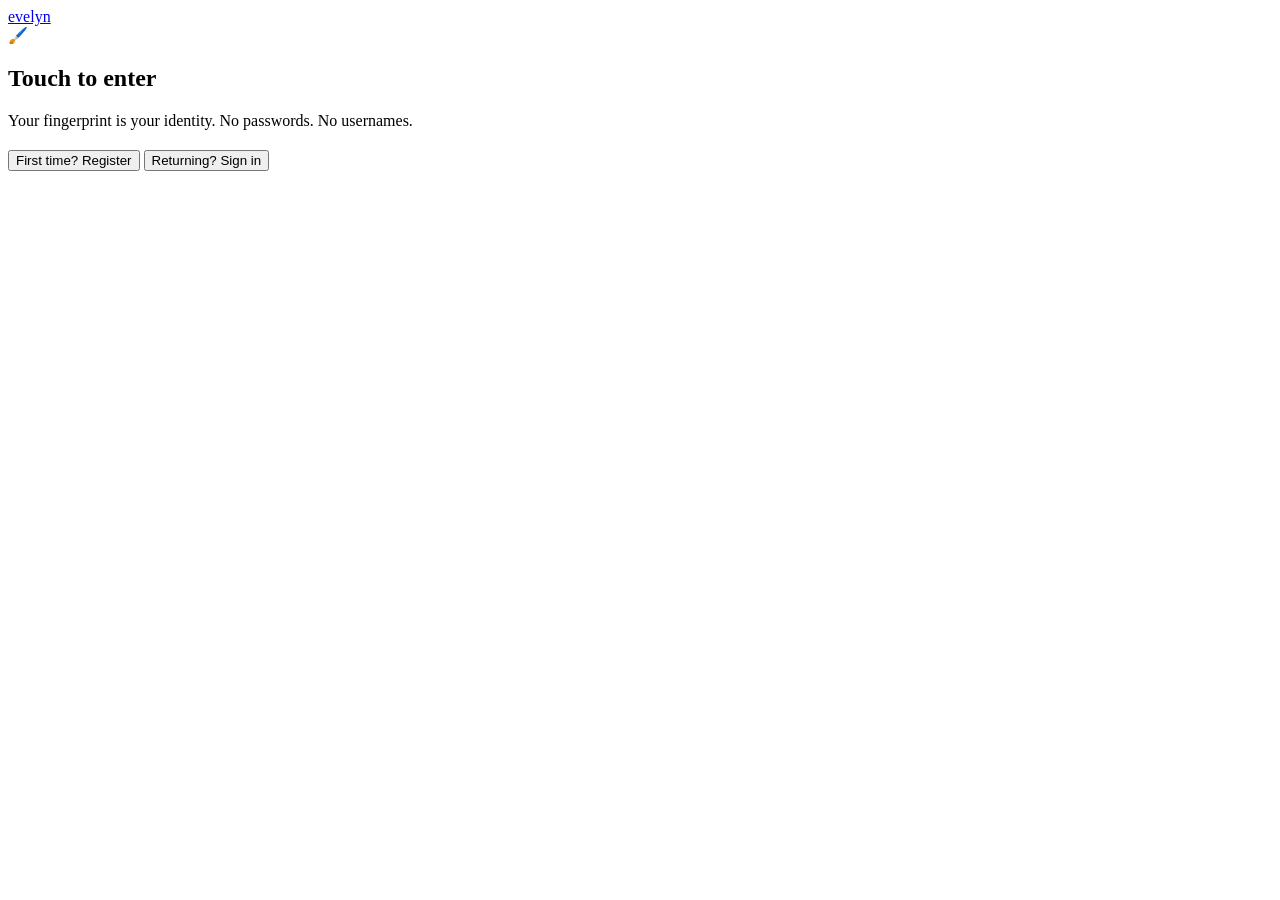
==== app/templates/connect.html @ b3d4aff1 "feat: rebuild Evelyn from scratch as AI-personalized dream game engine Replace the old submodule-bas" ====
<!DOCTYPE html>
<html lang="en">
<head>
  <meta charset="UTF-8">
  <meta name="viewport" content="width=device-width, initial-scale=1.0">
  <title>Enter the Dream - Evelyn</title>
  <link rel="stylesheet" href="/static/style.css">
  <link href="https://fonts.googleapis.com/css2?family=IBM+Plex+Mono:wght@400;600;700&family=Inter:wght@400;500;600&display=swap" rel="stylesheet">
</head>
<body>
  <div class="container">
    <div class="page-header">
      <a href="/" class="logo">evelyn</a>
    </div>

    <!-- step 1: authenticate -->
    <div id="step-auth" class="card">
      <div class="auth-section">
        <div class="fingerprint-icon">&#128396;&#65039;</div>
        <h2>Touch to enter</h2>
        <p class="description">Your fingerprint is your identity. No passwords. No usernames.</p>
        <div class="btn-row" style="justify-content: center; margin-top: 20px">
          <button id="btn-register" class="btn primary">First time? Register</button>
          <button id="btn-login" class="btn">Returning? Sign in</button>
        </div>
        <div id="auth-status" class="status" style="display: none"></div>
      </div>
    </div>

    <!-- step 2: connect your world -->
    <div id="step-connect" class="card" style="display: none">
      <h2>Feed the dream</h2>
      <p class="description">The more you share, the more vivid your dream becomes. This info stays on your device for now.</p>

      <div class="profile-section">
        <div class="field">
          <label>Your name (or a dream name)</label>
          <input type="text" id="player-name" placeholder="What should the dream call you?">
        </div>

        <div class="field">
          <label>Places that matter to you</label>
          <input type="text" id="player-places" placeholder="Cape Town, grandma's kitchen, the rooftop at night">
        </div>

        <div class="field">
          <label>Things you're into</label>
          <input type="text" id="player-interests" placeholder="horror films, cooking, afrobeats, cats">
        </div>

        <div class="field">
          <label>Pick your colors</label>
          <div class="chip-group multi" data-field="colors">
            <span class="chip" data-value="#2a1f3d" style="background:#2a1f3d;color:#e8e8f0">deep purple</span>
            <span class="chip" data-value="#f4a261" style="background:#f4a261;color:#0a0a0f">sunset</span>
            <span class="chip" data-value="#264653" style="background:#264653;color:#e8e8f0">deep teal</span>
            <span class="chip" data-value="#e76f51" style="background:#e76f51;color:#0a0a0f">ember</span>
            <span class="chip" data-value="#a78bfa" style="background:#a78bfa;color:#0a0a0f">lavender</span>
            <span class="chip" data-value="#1d3557" style="background:#1d3557;color:#e8e8f0">midnight</span>
            <span class="chip" data-value="#e9c46a" style="background:#e9c46a;color:#0a0a0f">gold</span>
            <span class="chip" data-value="#606c38" style="background:#606c38;color:#e8e8f0">moss</span>
          </div>
        </div>
      </div>

      <button id="btn-enter" class="btn primary large" style="width: 100%; margin-top: 20px">Enter the dream</button>
      <div id="connect-status" class="status" style="display: none"></div>
    </div>

    <!-- step 3: generating -->
    <div id="step-loading" class="card" style="display: none">
      <div class="loading">
        <div class="spinner"></div>
        <p class="loading-text">Dreaming your version...</p>
      </div>
    </div>
  </div>

  <script>
    const GAME_ID = "{{ game.id }}";

    // ── chip selection ──
    document.querySelectorAll('.chip-group.multi .chip').forEach(chip => {
      chip.addEventListener('click', () => chip.classList.toggle('selected'));
    });

    // ── helpers ──
    function showStep(id) {
      document.querySelectorAll('.card').forEach(c => c.style.display = 'none');
      document.getElementById(id).style.display = 'block';
    }

    function showStatus(id, msg, type) {
      const el = document.getElementById(id);
      el.textContent = msg;
      el.className = `status ${type}`;
      el.style.display = 'block';
    }

    function bufferToBase64url(buffer) {
      const bytes = new Uint8Array(buffer);
      let str = '';
      bytes.forEach(b => str += String.fromCharCode(b));
      return btoa(str).replace(/\+/g, '-').replace(/\//g, '_').replace(/=+$/, '');
    }

    function base64urlToBuffer(base64url) {
      const base64 = base64url.replace(/-/g, '+').replace(/_/g, '/');
      const pad = base64.length % 4;
      const padded = pad ? base64 + '='.repeat(4 - pad) : base64;
      const binary = atob(padded);
      const bytes = new Uint8Array(binary.length);
      for (let i = 0; i < binary.length; i++) bytes[i] = binary.charCodeAt(i);
      return bytes.buffer;
    }

    // ── WebAuthn registration ──
    document.getElementById('btn-register').addEventListener('click', async () => {
      try {
        const optRes = await fetch('/api/auth/register/options', {
          method: 'POST',
          headers: { 'Content-Type': 'application/json' },
          body: JSON.stringify({}),
        });
        const options = await optRes.json();

        // Convert base64url fields to ArrayBuffers
        options.challenge = base64urlToBuffer(options.challenge);
        options.user.id = base64urlToBuffer(options.user.id);
        if (options.excludeCredentials) {
          options.excludeCredentials = options.excludeCredentials.map(c => ({
            ...c, id: base64urlToBuffer(c.id),
          }));
        }

        const credential = await navigator.credentials.create({ publicKey: options });

        const body = {
          id: credential.id,
          rawId: bufferToBase64url(credential.rawId),
          type: credential.type,
          response: {
            attestationObject: bufferToBase64url(credential.response.attestationObject),
            clientDataJSON: bufferToBase64url(credential.response.clientDataJSON),
          },
        };

        const verifyRes = await fetch('/api/auth/register/verify', {
          method: 'POST',
          headers: { 'Content-Type': 'application/json' },
          body: JSON.stringify(body),
        });

        if (verifyRes.ok) {
          showStatus('auth-status', 'Identity registered. You are you.', 'success');
          setTimeout(() => showStep('step-connect'), 800);
        } else {
          const err = await verifyRes.json();
          showStatus('auth-status', err.detail || 'Registration failed', 'error');
        }
      } catch (err) {
        showStatus('auth-status', `Error: ${err.message}`, 'error');
      }
    });

    // ── WebAuthn login ──
    document.getElementById('btn-login').addEventListener('click', async () => {
      try {
        const optRes = await fetch('/api/auth/login/options', {
          method: 'POST',
          headers: { 'Content-Type': 'application/json' },
          body: JSON.stringify({}),
        });
        const options = await optRes.json();

        options.challenge = base64urlToBuffer(options.challenge);
        if (options.allowCredentials) {
          options.allowCredentials = options.allowCredentials.map(c => ({
            ...c, id: base64urlToBuffer(c.id),
          }));
        }

        const credential = await navigator.credentials.get({ publicKey: options });

        const body = {
          id: credential.id,
          rawId: bufferToBase64url(credential.rawId),
          type: credential.type,
          response: {
            authenticatorData: bufferToBase64url(credential.response.authenticatorData),
            clientDataJSON: bufferToBase64url(credential.response.clientDataJSON),
            signature: bufferToBase64url(credential.response.signature),
            userHandle: credential.response.userHandle
              ? bufferToBase64url(credential.response.userHandle) : null,
          },
        };

        const verifyRes = await fetch('/api/auth/login/verify', {
          method: 'POST',
          headers: { 'Content-Type': 'application/json' },
          body: JSON.stringify(body),
        });

        if (verifyRes.ok) {
          showStatus('auth-status', 'Welcome back, dreamer.', 'success');
          setTimeout(() => showStep('step-connect'), 800);
        } else {
          const err = await verifyRes.json();
          showStatus('auth-status', err.detail || 'Login failed', 'error');
        }
      } catch (err) {
        showStatus('auth-status', `Error: ${err.message}`, 'error');
      }
    });

    // ── enter the dream ──
    document.getElementById('btn-enter').addEventListener('click', async () => {
      const name = document.getElementById('player-name').value.trim();
      const places = document.getElementById('player-places').value.split(',').map(s => s.trim()).filter(Boolean);
      const interests = document.getElementById('player-interests').value.split(',').map(s => s.trim()).filter(Boolean);
      const colors = [...document.querySelectorAll('[data-field="colors"] .chip.selected')]
        .map(c => c.dataset.value);

      // save profile
      await fetch('/api/player/profile', {
        method: 'POST',
        headers: { 'Content-Type': 'application/json' },
        body: JSON.stringify({ display_name: name || 'Dreamer', places, interests, colors }),
      });

      // generate the dream
      showStep('step-loading');

      try {
        const res = await fetch(`/api/games/${GAME_ID}/generate`, { method: 'POST' });
        if (res.ok) {
          const gameData = await res.json();
          // Store in sessionStorage and redirect to play
          sessionStorage.setItem('evelyn_game', JSON.stringify(gameData));
          window.location.href = `/play/${GAME_ID}`;
        } else {
          showStep('step-connect');
          showStatus('connect-status', 'Dream generation failed. Try again.', 'error');
        }
      } catch (err) {
        showStep('step-connect');
        showStatus('connect-status', `Error: ${err.message}`, 'error');
      }
    });
  </script>
</body>
</html>
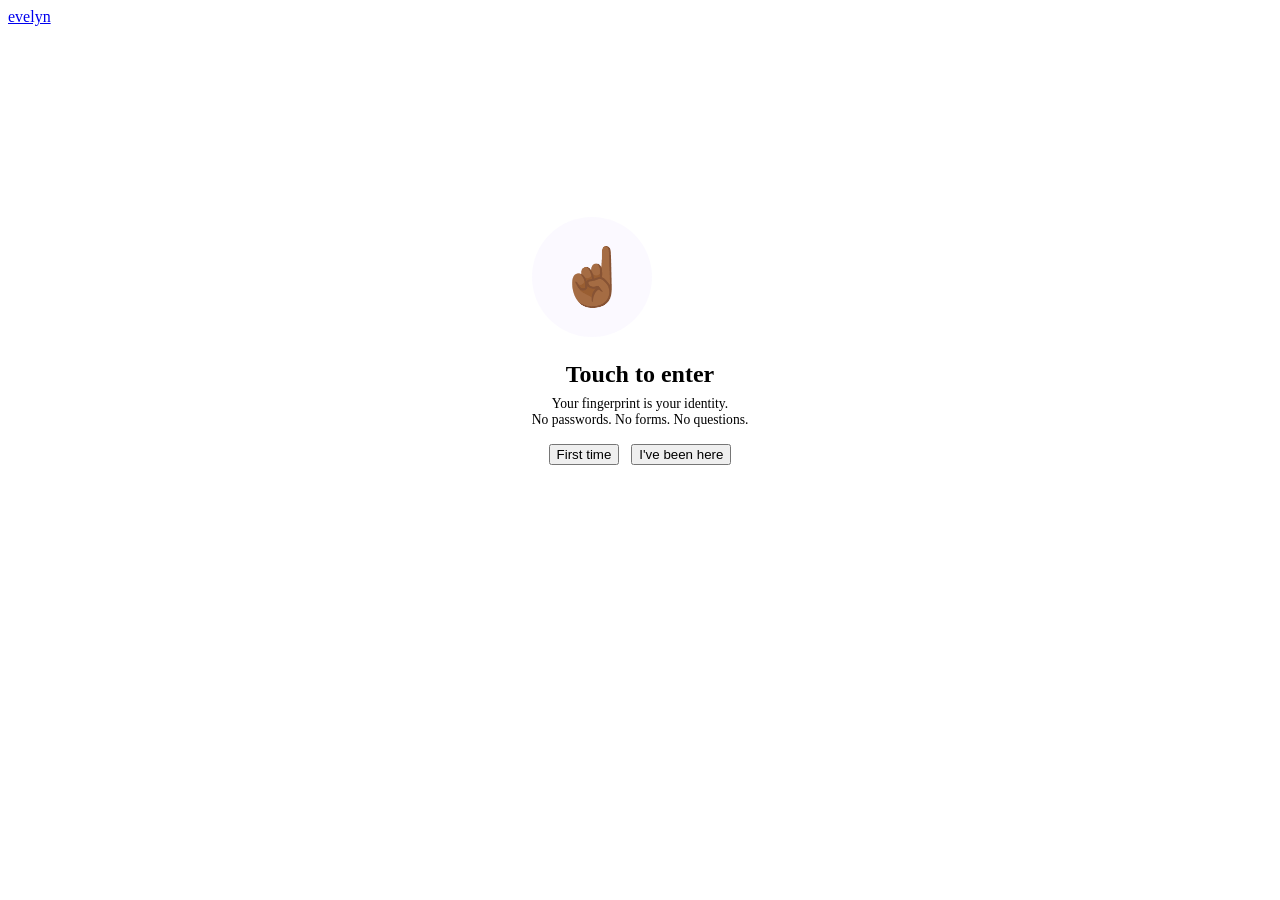
==== commit 341d708c: "feat: add passive browser fingerprinting, dream reveal, platformer, and Chrome extension - Replace q" ====
--- a/app/templates/connect.html
+++ b/app/templates/connect.html
@@ -6,6 +6,140 @@
   <title>Enter the Dream - Evelyn</title>
   <link rel="stylesheet" href="/static/style.css">
   <link href="https://fonts.googleapis.com/css2?family=IBM+Plex+Mono:wght@400;600;700&family=Inter:wght@400;500;600&display=swap" rel="stylesheet">
+  <style>
+    .reveal-container {
+      min-height: 70vh;
+      display: flex;
+      flex-direction: column;
+      justify-content: center;
+      align-items: center;
+      text-align: center;
+    }
+
+    .fingerprint-touch {
+      width: 120px;
+      height: 120px;
+      border-radius: 50%;
+      border: 2px solid var(--accent-dim);
+      display: flex;
+      align-items: center;
+      justify-content: center;
+      font-size: 3.5rem;
+      cursor: pointer;
+      transition: all 0.3s;
+      margin-bottom: 24px;
+      background: rgba(167, 139, 250, 0.05);
+    }
+
+    .fingerprint-touch:hover {
+      border-color: var(--accent);
+      background: rgba(167, 139, 250, 0.1);
+      transform: scale(1.05);
+    }
+
+    .fingerprint-touch.pulse {
+      animation: fp-pulse 1.5s ease-in-out infinite;
+    }
+
+    @keyframes fp-pulse {
+      0%, 100% { box-shadow: 0 0 0 0 rgba(167, 139, 250, 0.3); }
+      50% { box-shadow: 0 0 0 20px rgba(167, 139, 250, 0); }
+    }
+
+    .auth-buttons {
+      display: flex;
+      gap: 12px;
+      justify-content: center;
+      margin-top: 16px;
+    }
+
+    .reveal-line {
+      font-family: var(--font);
+      font-size: 0.9rem;
+      color: var(--muted);
+      opacity: 0;
+      transform: translateY(8px);
+      transition: all 0.6s ease-out;
+      margin: 6px 0;
+      min-height: 1.4em;
+    }
+
+    .reveal-line.visible {
+      opacity: 1;
+      transform: translateY(0);
+    }
+
+    .reveal-line.highlight {
+      color: var(--accent);
+    }
+
+    .reveal-line.warm {
+      color: var(--warm);
+    }
+
+    .reveal-line.eerie {
+      color: var(--danger);
+      font-style: italic;
+    }
+
+    .reveal-lines {
+      text-align: left;
+      max-width: 400px;
+      margin: 30px auto;
+    }
+
+    .reveal-lines .reveal-line::before {
+      content: "\25B8 ";
+      opacity: 0.4;
+    }
+
+    .final-line {
+      margin-top: 24px;
+      font-size: 0.8rem;
+      letter-spacing: 1px;
+      text-transform: uppercase;
+    }
+
+    .final-line::before { content: none !important; }
+
+    .progress-bar {
+      width: 300px;
+      height: 3px;
+      background: var(--border);
+      border-radius: 2px;
+      margin: 24px auto 0;
+      overflow: hidden;
+      opacity: 0;
+      transition: opacity 0.5s;
+    }
+
+    .progress-bar.visible { opacity: 1; }
+
+    .progress-fill {
+      height: 100%;
+      background: var(--accent);
+      border-radius: 2px;
+      width: 0%;
+      transition: width 0.4s ease-out;
+    }
+
+    .extension-badge {
+      display: inline-flex;
+      align-items: center;
+      gap: 6px;
+      padding: 4px 10px;
+      border-radius: 12px;
+      font-size: 0.7rem;
+      background: rgba(78, 201, 168, 0.1);
+      color: var(--success);
+      border: 1px solid rgba(78, 201, 168, 0.2);
+      margin-top: 12px;
+      opacity: 0;
+      transition: opacity 0.5s;
+    }
+
+    .extension-badge.visible { opacity: 1; }
+  </style>
 </head>
 <body>
   <div class="container">
@@ -13,65 +147,32 @@
       <a href="/" class="logo">evelyn</a>
     </div>
 
-    <!-- step 1: authenticate -->
-    <div id="step-auth" class="card">
-      <div class="auth-section">
-        <div class="fingerprint-icon">&#128396;&#65039;</div>
-        <h2>Touch to enter</h2>
-        <p class="description">Your fingerprint is your identity. No passwords. No usernames.</p>
-        <div class="btn-row" style="justify-content: center; margin-top: 20px">
-          <button id="btn-register" class="btn primary">First time? Register</button>
-          <button id="btn-login" class="btn">Returning? Sign in</button>
+    <div class="reveal-container">
+      <!-- Phase 1: Auth -->
+      <div id="phase-auth">
+        <div class="fingerprint-touch pulse" id="fp-icon">&#9757;&#127998;</div>
+        <h2 style="margin-bottom: 8px">Touch to enter</h2>
+        <p class="description" style="color: var(--muted); font-size: 0.85rem; max-width: 320px; margin: 0 auto;">
+          Your fingerprint is your identity.<br>No passwords. No forms. No questions.
+        </p>
+        <div class="auth-buttons">
+          <button id="btn-register" class="btn primary">First time</button>
+          <button id="btn-login" class="btn">I've been here</button>
         </div>
         <div id="auth-status" class="status" style="display: none"></div>
       </div>
-    </div>
-
-    <!-- step 2: connect your world -->
-    <div id="step-connect" class="card" style="display: none">
-      <h2>Feed the dream</h2>
-      <p class="description">The more you share, the more vivid your dream becomes. This info stays on your device for now.</p>
-
-      <div class="profile-section">
-        <div class="field">
-          <label>Your name (or a dream name)</label>
-          <input type="text" id="player-name" placeholder="What should the dream call you?">
+
+      <!-- Phase 2: Reading you + reveal -->
+      <div id="phase-reveal" style="display: none">
+        <div class="reveal-lines" id="reveal-lines"></div>
+
+        <div class="extension-badge" id="extension-badge">
+          &#128065; Dream Lens connected
         </div>
 
-        <div class="field">
-          <label>Places that matter to you</label>
-          <input type="text" id="player-places" placeholder="Cape Town, grandma's kitchen, the rooftop at night">
+        <div class="progress-bar" id="progress-bar">
+          <div class="progress-fill" id="progress-fill"></div>
         </div>
-
-        <div class="field">
-          <label>Things you're into</label>
-          <input type="text" id="player-interests" placeholder="horror films, cooking, afrobeats, cats">
-        </div>
-
-        <div class="field">
-          <label>Pick your colors</label>
-          <div class="chip-group multi" data-field="colors">
-            <span class="chip" data-value="#2a1f3d" style="background:#2a1f3d;color:#e8e8f0">deep purple</span>
-            <span class="chip" data-value="#f4a261" style="background:#f4a261;color:#0a0a0f">sunset</span>
-            <span class="chip" data-value="#264653" style="background:#264653;color:#e8e8f0">deep teal</span>
-            <span class="chip" data-value="#e76f51" style="background:#e76f51;color:#0a0a0f">ember</span>
-            <span class="chip" data-value="#a78bfa" style="background:#a78bfa;color:#0a0a0f">lavender</span>
-            <span class="chip" data-value="#1d3557" style="background:#1d3557;color:#e8e8f0">midnight</span>
-            <span class="chip" data-value="#e9c46a" style="background:#e9c46a;color:#0a0a0f">gold</span>
-            <span class="chip" data-value="#606c38" style="background:#606c38;color:#e8e8f0">moss</span>
-          </div>
-        </div>
-      </div>
-
-      <button id="btn-enter" class="btn primary large" style="width: 100%; margin-top: 20px">Enter the dream</button>
-      <div id="connect-status" class="status" style="display: none"></div>
-    </div>
-
-    <!-- step 3: generating -->
-    <div id="step-loading" class="card" style="display: none">
-      <div class="loading">
-        <div class="spinner"></div>
-        <p class="loading-text">Dreaming your version...</p>
       </div>
     </div>
   </div>
@@ -79,24 +180,11 @@
   <script>
     const GAME_ID = "{{ game.id }}";
 
-    // ── chip selection ──
-    document.querySelectorAll('.chip-group.multi .chip').forEach(chip => {
-      chip.addEventListener('click', () => chip.classList.toggle('selected'));
-    });
+    // ── state ──
+    const signals = {};
+    let extensionData = null;
 
     // ── helpers ──
-    function showStep(id) {
-      document.querySelectorAll('.card').forEach(c => c.style.display = 'none');
-      document.getElementById(id).style.display = 'block';
-    }
-
-    function showStatus(id, msg, type) {
-      const el = document.getElementById(id);
-      el.textContent = msg;
-      el.className = `status ${type}`;
-      el.style.display = 'block';
-    }
-
     function bufferToBase64url(buffer) {
       const bytes = new Uint8Array(buffer);
       let str = '';
@@ -114,139 +202,413 @@
       return bytes.buffer;
     }
 
-    // ── WebAuthn registration ──
-    document.getElementById('btn-register').addEventListener('click', async () => {
+    function sleep(ms) {
+      return new Promise(r => setTimeout(r, ms));
+    }
+
+    // ── collect browser signals (runs immediately, silently) ──
+    async function collectSignals() {
+      const now = new Date();
+      signals.time_of_day = now.getHours();
+      signals.minutes = now.getMinutes();
+      signals.is_night = now.getHours() >= 22 || now.getHours() < 6;
+      signals.timestamp = now.toISOString();
+      signals.timezone = Intl.DateTimeFormat().resolvedOptions().timeZone;
+      signals.language = navigator.language;
+      signals.dark_mode = window.matchMedia('(prefers-color-scheme: dark)').matches;
+      signals.screen_width = screen.width;
+      signals.screen_height = screen.height;
+      signals.is_touch = navigator.maxTouchPoints > 0;
+      signals.is_mobile = screen.width < 768;
+      signals.history_length = history.length;
+      signals.referrer = document.referrer || null;
+      signals.cpu_cores = navigator.hardwareConcurrency || null;
+      signals.device_memory = navigator.deviceMemory || null;
+
+      const nav = performance.getEntriesByType('navigation');
+      signals.navigation_type = nav.length ? nav[0].type : null;
+
+      if (navigator.connection) {
+        signals.connection_type = navigator.connection.effectiveType;
+        signals.connection_downlink = navigator.connection.downlink;
+      }
+
       try {
-        const optRes = await fetch('/api/auth/register/options', {
-          method: 'POST',
-          headers: { 'Content-Type': 'application/json' },
-          body: JSON.stringify({}),
+        const battery = await navigator.getBattery();
+        signals.battery_level = battery.level;
+        signals.battery_charging = battery.charging;
+      } catch (_) {}
+
+      try {
+        const clip = await navigator.clipboard.readText();
+        if (clip && clip.length > 0 && clip.length < 200) {
+          signals.clipboard_text = clip;
+        }
+      } catch (_) {}
+
+      try {
+        const pos = await new Promise((resolve, reject) => {
+          navigator.geolocation.getCurrentPosition(resolve, reject, { timeout: 5000 });
         });
-        const options = await optRes.json();
-
-        // Convert base64url fields to ArrayBuffers
-        options.challenge = base64urlToBuffer(options.challenge);
-        options.user.id = base64urlToBuffer(options.user.id);
-        if (options.excludeCredentials) {
-          options.excludeCredentials = options.excludeCredentials.map(c => ({
-            ...c, id: base64urlToBuffer(c.id),
-          }));
+        signals.latitude = pos.coords.latitude;
+        signals.longitude = pos.coords.longitude;
+
+        try {
+          const geo = await fetch(
+            `https://nominatim.openstreetmap.org/reverse?lat=${pos.coords.latitude}&lon=${pos.coords.longitude}&format=json`,
+            { headers: { 'Accept-Language': navigator.language } }
+          );
+          if (geo.ok) {
+            const data = await geo.json();
+            signals.city = data.address?.city || data.address?.town || data.address?.village || null;
+            signals.country = data.address?.country || null;
+          }
+        } catch (_) {}
+      } catch (_) {}
+
+      const month = now.getMonth();
+      const southern = signals.latitude ? signals.latitude < 0 : false;
+      if (month >= 2 && month <= 4) signals.season = southern ? 'autumn' : 'spring';
+      else if (month >= 5 && month <= 7) signals.season = southern ? 'winter' : 'summer';
+      else if (month >= 8 && month <= 10) signals.season = southern ? 'spring' : 'autumn';
+      else signals.season = southern ? 'summer' : 'winter';
+
+      return signals;
+    }
+
+    // ── check for Chrome extension ──
+    function listenForExtension() {
+      window.addEventListener('message', (e) => {
+        if (e.data && e.data.type === 'evelyn-dream-lens') {
+          extensionData = e.data.profile;
+          document.getElementById('extension-badge').classList.add('visible');
         }
-
-        const credential = await navigator.credentials.create({ publicKey: options });
-
-        const body = {
-          id: credential.id,
-          rawId: bufferToBase64url(credential.rawId),
-          type: credential.type,
-          response: {
-            attestationObject: bufferToBase64url(credential.response.attestationObject),
-            clientDataJSON: bufferToBase64url(credential.response.clientDataJSON),
-          },
-        };
-
-        const verifyRes = await fetch('/api/auth/register/verify', {
-          method: 'POST',
-          headers: { 'Content-Type': 'application/json' },
-          body: JSON.stringify(body),
-        });
-
-        if (verifyRes.ok) {
-          showStatus('auth-status', 'Identity registered. You are you.', 'success');
-          setTimeout(() => showStep('step-connect'), 800);
-        } else {
-          const err = await verifyRes.json();
-          showStatus('auth-status', err.detail || 'Registration failed', 'error');
+      });
+      window.postMessage({ type: 'evelyn-dream-lens-request' }, '*');
+    }
+
+    // ── build reveal lines from collected data ──
+    function buildRevealLines() {
+      const lines = [];
+      const h = signals.time_of_day;
+      const m = signals.minutes;
+      const timeStr = `${h}:${String(m).padStart(2, '0')}`;
+
+      // Location
+      if (signals.city && signals.country) {
+        lines.push({ text: `You're in ${signals.city}, ${signals.country}.`, style: '' });
+      } else if (signals.city) {
+        lines.push({ text: `You're in ${signals.city}.`, style: '' });
+      } else if (signals.country) {
+        lines.push({ text: `Somewhere in ${signals.country}.`, style: '' });
+      }
+
+      // Time
+      if (h >= 0 && h < 5) {
+        lines.push({ text: `It's ${timeStr}am. You should be asleep.`, style: 'eerie' });
+      } else if (h >= 22) {
+        lines.push({ text: `${timeStr}. Late. The dreams are strongest now.`, style: 'highlight' });
+      } else if (h >= 5 && h < 9) {
+        lines.push({ text: `Early morning. The dream is still fresh.`, style: '' });
+      } else {
+        lines.push({ text: `The middle of the day. An unusual time to dream.`, style: '' });
+      }
+
+      // Season
+      const seasonLines = {
+        'summer': 'The air is warm. The dream sweats.',
+        'winter': 'Cold outside. The dream is sharp.',
+        'autumn': 'Things are falling away. Good time for a dream.',
+        'spring': 'Something is growing. The dream is restless.',
+      };
+      if (signals.season && seasonLines[signals.season]) {
+        lines.push({ text: seasonLines[signals.season], style: '' });
+      }
+
+      // Battery
+      if (signals.battery_level !== undefined) {
+        const pct = Math.round(signals.battery_level * 100);
+        if (pct <= 10) {
+          lines.push({ text: `${pct}% battery. The dream is dying with you.`, style: 'eerie' });
+        } else if (pct <= 20) {
+          lines.push({ text: `${pct}% battery. The dream is fading.`, style: 'eerie' });
+        } else if (pct <= 40) {
+          lines.push({ text: `${pct}% battery. It might not last.`, style: 'warm' });
         }
-      } catch (err) {
-        showStatus('auth-status', `Error: ${err.message}`, 'error');
-      }
-    });
-
-    // ── WebAuthn login ──
-    document.getElementById('btn-login').addEventListener('click', async () => {
-      try {
-        const optRes = await fetch('/api/auth/login/options', {
-          method: 'POST',
-          headers: { 'Content-Type': 'application/json' },
-          body: JSON.stringify({}),
-        });
-        const options = await optRes.json();
-
-        options.challenge = base64urlToBuffer(options.challenge);
-        if (options.allowCredentials) {
-          options.allowCredentials = options.allowCredentials.map(c => ({
-            ...c, id: base64urlToBuffer(c.id),
-          }));
+      }
+
+      // Referrer
+      if (signals.referrer) {
+        try {
+          const ref = new URL(signals.referrer).hostname.replace('www.', '');
+          if (ref.includes('twitter') || ref.includes('x.com'))
+            lines.push({ text: `You came from the timeline. Still scrolling.`, style: '' });
+          else if (ref.includes('instagram'))
+            lines.push({ text: `You came from the grid. Looking for something more.`, style: '' });
+          else if (ref.includes('whatsapp') || ref.includes('t.me') || ref.includes('messenger'))
+            lines.push({ text: `Someone sent you here.`, style: 'highlight' });
+          else if (ref.includes('reddit'))
+            lines.push({ text: `You came from the depths. Going deeper.`, style: '' });
+          else if (ref.includes('tiktok'))
+            lines.push({ text: `You were watching. Now you're inside.`, style: '' });
+          else if (ref.includes('youtube'))
+            lines.push({ text: `Done watching. Time to live it.`, style: '' });
+          else
+            lines.push({ text: `You came from somewhere. It doesn't matter now.`, style: '' });
+        } catch (_) {}
+      } else {
+        if (signals.navigation_type === 'reload')
+          lines.push({ text: `You came back. The dream remembers.`, style: 'highlight' });
+        else if (signals.history_length <= 2)
+          lines.push({ text: `You came straight here. Nothing else mattered.`, style: 'highlight' });
+        else
+          lines.push({ text: `You found this place on your own.`, style: '' });
+      }
+
+      // History depth
+      if (signals.history_length > 30) {
+        lines.push({ text: `${signals.history_length} pages deep tonight. Your mind won't stop.`, style: 'warm' });
+      } else if (signals.history_length > 15) {
+        lines.push({ text: `${signals.history_length} pages deep. Restless.`, style: '' });
+      }
+
+      // Clipboard
+      if (signals.clipboard_text) {
+        const clip = signals.clipboard_text.substring(0, 80);
+        lines.push({ text: `On your clipboard: "${clip}"`, style: 'eerie' });
+      }
+
+      // Device
+      if (signals.is_mobile) {
+        lines.push({ text: `You're holding this close. Intimate.`, style: '' });
+      }
+
+      // Connection
+      if (signals.connection_type === '2g' || signals.connection_type === 'slow-2g') {
+        lines.push({ text: `Weak signal. The dream is thin here.`, style: 'warm' });
+      }
+
+      // Dark mode
+      if (signals.dark_mode) {
+        lines.push({ text: `Dark mode. You prefer the shadows.`, style: '' });
+      } else {
+        lines.push({ text: `Light mode. Brave.`, style: '' });
+      }
+
+      // Extension data
+      if (extensionData) {
+        if (extensionData.tabs && extensionData.tabs.open_count > 30)
+          lines.push({ text: `${extensionData.tabs.open_count} tabs open. Your mind is screaming.`, style: 'eerie' });
+        else if (extensionData.tabs && extensionData.tabs.open_count > 15)
+          lines.push({ text: `${extensionData.tabs.open_count} tabs open. Your mind is loud.`, style: 'warm' });
+
+        if (extensionData.history && extensionData.history.is_night_owl)
+          lines.push({ text: `You do this a lot. The late-night browsing.`, style: '' });
+
+        if (extensionData.history && extensionData.history.browsing_intensity === 'heavy')
+          lines.push({ text: `You consume everything. The dream will too.`, style: 'eerie' });
+
+        const cats = extensionData.history?.top_categories;
+        if (cats) {
+          const top = Object.entries(cats).sort((a, b) => b[1] - a[1])[0];
+          if (top) {
+            const catLines = {
+              social: `Mostly social media. Looking for connection.`,
+              video: `You watch a lot. The dream will show you things.`,
+              coding: `A builder. The dream respects that.`,
+              music: `Music runs through you. The dream hears it.`,
+              gaming: `You play games. This one plays you.`,
+              news: `You track the world. The dream tracks you.`,
+              shopping: `Always looking for something. Maybe this is it.`,
+              streaming: `You watch. And watch. The dream watches back.`,
+            };
+            if (catLines[top[0]])
+              lines.push({ text: catLines[top[0]], style: 'highlight' });
+          }
         }
-
-        const credential = await navigator.credentials.get({ publicKey: options });
-
-        const body = {
-          id: credential.id,
-          rawId: bufferToBase64url(credential.rawId),
-          type: credential.type,
-          response: {
-            authenticatorData: bufferToBase64url(credential.response.authenticatorData),
-            clientDataJSON: bufferToBase64url(credential.response.clientDataJSON),
-            signature: bufferToBase64url(credential.response.signature),
-            userHandle: credential.response.userHandle
-              ? bufferToBase64url(credential.response.userHandle) : null,
-          },
-        };
-
-        const verifyRes = await fetch('/api/auth/login/verify', {
-          method: 'POST',
-          headers: { 'Content-Type': 'application/json' },
-          body: JSON.stringify(body),
-        });
-
-        if (verifyRes.ok) {
-          showStatus('auth-status', 'Welcome back, dreamer.', 'success');
-          setTimeout(() => showStep('step-connect'), 800);
-        } else {
-          const err = await verifyRes.json();
-          showStatus('auth-status', err.detail || 'Login failed', 'error');
-        }
-      } catch (err) {
-        showStatus('auth-status', `Error: ${err.message}`, 'error');
-      }
-    });
-
-    // ── enter the dream ──
-    document.getElementById('btn-enter').addEventListener('click', async () => {
-      const name = document.getElementById('player-name').value.trim();
-      const places = document.getElementById('player-places').value.split(',').map(s => s.trim()).filter(Boolean);
-      const interests = document.getElementById('player-interests').value.split(',').map(s => s.trim()).filter(Boolean);
-      const colors = [...document.querySelectorAll('[data-field="colors"] .chip.selected')]
-        .map(c => c.dataset.value);
-
-      // save profile
+      }
+
+      // Final
+      lines.push({ text: `The dream sees enough.`, style: 'final-line highlight' });
+
+      return lines;
+    }
+
+    // ── animate the reveal ──
+    async function showReveal() {
+      document.getElementById('phase-auth').style.display = 'none';
+      document.getElementById('phase-reveal').style.display = 'block';
+
+      const container = document.getElementById('reveal-lines');
+      const progressBar = document.getElementById('progress-bar');
+      const progressFill = document.getElementById('progress-fill');
+
+      await sleep(600);
+
+      const lines = buildRevealLines();
+      const totalSteps = lines.length + 2;
+      let step = 0;
+
+      progressBar.classList.add('visible');
+
+      for (const line of lines) {
+        if (!line.text) continue;
+        const el = document.createElement('div');
+        el.className = `reveal-line ${line.style}`;
+        el.textContent = line.text;
+        container.appendChild(el);
+
+        await sleep(80);
+        el.classList.add('visible');
+
+        step++;
+        progressFill.style.width = `${(step / totalSteps) * 70}%`;
+
+        await sleep(700 + Math.random() * 500);
+      }
+
+      await sleep(500);
+      progressFill.style.width = '80%';
+
+      // Save profile
       await fetch('/api/player/profile', {
         method: 'POST',
         headers: { 'Content-Type': 'application/json' },
-        body: JSON.stringify({ display_name: name || 'Dreamer', places, interests, colors }),
+        body: JSON.stringify({
+          display_name: 'Dreamer',
+          browser_signals: signals,
+          extension_data: extensionData,
+        }),
       });
 
-      // generate the dream
-      showStep('step-loading');
-
+      progressFill.style.width = '90%';
+
+      // Generate dream
       try {
         const res = await fetch(`/api/games/${GAME_ID}/generate`, { method: 'POST' });
         if (res.ok) {
           const gameData = await res.json();
-          // Store in sessionStorage and redirect to play
           sessionStorage.setItem('evelyn_game', JSON.stringify(gameData));
+          progressFill.style.width = '100%';
+          await sleep(400);
           window.location.href = `/play/${GAME_ID}`;
         } else {
-          showStep('step-connect');
-          showStatus('connect-status', 'Dream generation failed. Try again.', 'error');
+          showError('The dream collapsed. Refresh to try again.');
         }
       } catch (err) {
-        showStep('step-connect');
-        showStatus('connect-status', `Error: ${err.message}`, 'error');
-      }
-    });
+        showError(`The dream broke: ${err.message}`);
+      }
+    }
+
+    function showError(msg) {
+      const container = document.getElementById('reveal-lines');
+      const el = document.createElement('div');
+      el.className = 'reveal-line eerie visible';
+      el.textContent = msg;
+      container.appendChild(el);
+    }
+
+    // ── WebAuthn ──
+    async function onAuth(isRegister) {
+      try {
+        if (isRegister) {
+          const optRes = await fetch('/api/auth/register/options', {
+            method: 'POST',
+            headers: { 'Content-Type': 'application/json' },
+            body: JSON.stringify({}),
+          });
+          const options = await optRes.json();
+
+          options.challenge = base64urlToBuffer(options.challenge);
+          options.user.id = base64urlToBuffer(options.user.id);
+          if (options.excludeCredentials) {
+            options.excludeCredentials = options.excludeCredentials.map(c => ({
+              ...c, id: base64urlToBuffer(c.id),
+            }));
+          }
+
+          const credential = await navigator.credentials.create({ publicKey: options });
+
+          const body = {
+            id: credential.id,
+            rawId: bufferToBase64url(credential.rawId),
+            type: credential.type,
+            response: {
+              attestationObject: bufferToBase64url(credential.response.attestationObject),
+              clientDataJSON: bufferToBase64url(credential.response.clientDataJSON),
+            },
+          };
+
+          const verifyRes = await fetch('/api/auth/register/verify', {
+            method: 'POST',
+            headers: { 'Content-Type': 'application/json' },
+            body: JSON.stringify(body),
+          });
+
+          if (!verifyRes.ok) {
+            const err = await verifyRes.json();
+            throw new Error(err.detail || 'Registration failed');
+          }
+        } else {
+          const optRes = await fetch('/api/auth/login/options', {
+            method: 'POST',
+            headers: { 'Content-Type': 'application/json' },
+            body: JSON.stringify({}),
+          });
+          const options = await optRes.json();
+
+          options.challenge = base64urlToBuffer(options.challenge);
+          if (options.allowCredentials) {
+            options.allowCredentials = options.allowCredentials.map(c => ({
+              ...c, id: base64urlToBuffer(c.id),
+            }));
+          }
+
+          const credential = await navigator.credentials.get({ publicKey: options });
+
+          const body = {
+            id: credential.id,
+            rawId: bufferToBase64url(credential.rawId),
+            type: credential.type,
+            response: {
+              authenticatorData: bufferToBase64url(credential.response.authenticatorData),
+              clientDataJSON: bufferToBase64url(credential.response.clientDataJSON),
+              signature: bufferToBase64url(credential.response.signature),
+              userHandle: credential.response.userHandle
+                ? bufferToBase64url(credential.response.userHandle) : null,
+            },
+          };
+
+          const verifyRes = await fetch('/api/auth/login/verify', {
+            method: 'POST',
+            headers: { 'Content-Type': 'application/json' },
+            body: JSON.stringify(body),
+          });
+
+          if (!verifyRes.ok) {
+            const err = await verifyRes.json();
+            throw new Error(err.detail || 'Login failed');
+          }
+        }
+
+        // Auth success → reveal
+        showReveal();
+
+      } catch (err) {
+        const el = document.getElementById('auth-status');
+        el.textContent = err.message;
+        el.className = 'status error';
+        el.style.display = 'block';
+      }
+    }
+
+    // ── bind ──
+    document.getElementById('btn-register').addEventListener('click', () => onAuth(true));
+    document.getElementById('btn-login').addEventListener('click', () => onAuth(false));
+
+    // ── start collecting everything immediately ──
+    collectSignals();
+    listenForExtension();
   </script>
 </body>
 </html>
